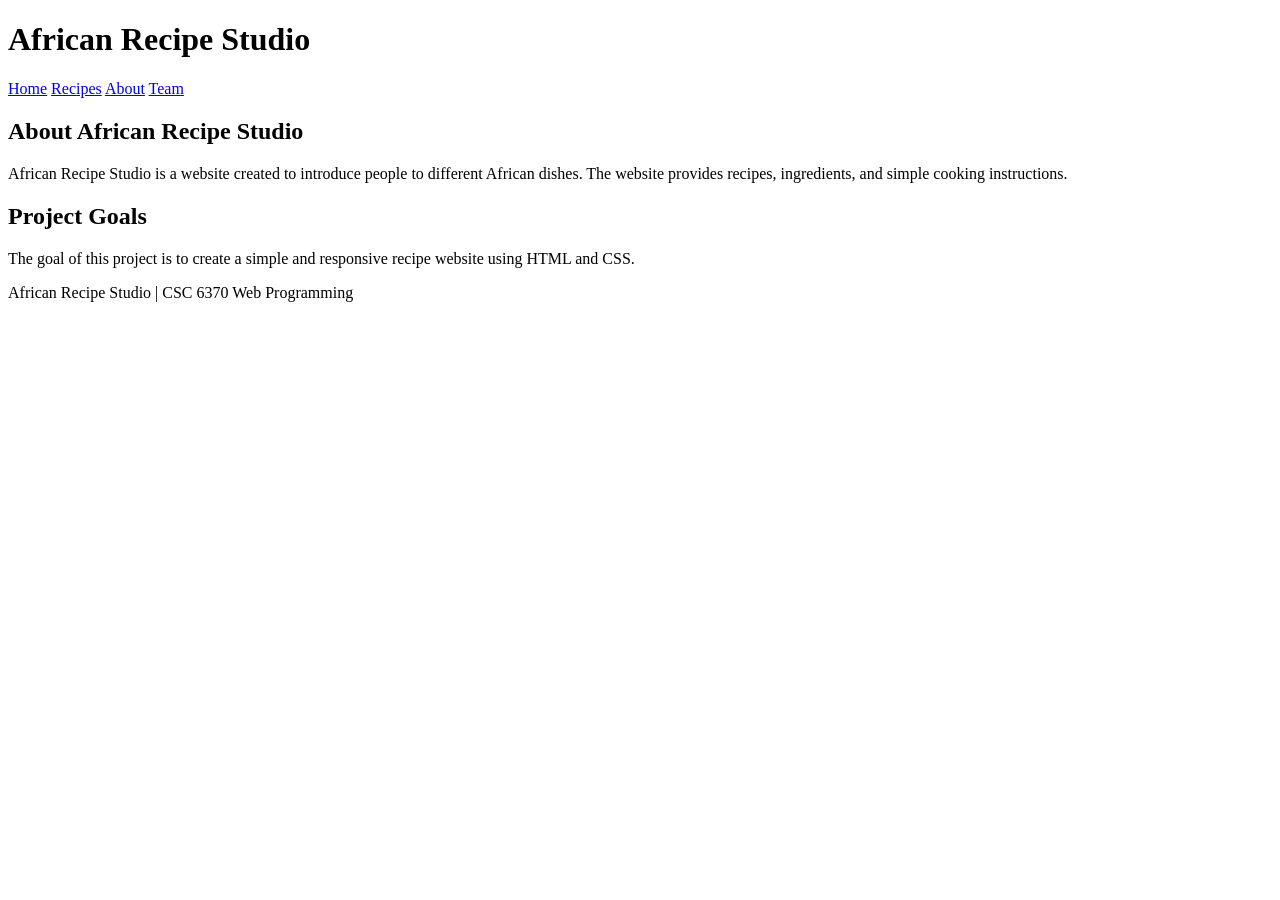
==== about.html @ 312b93d6 "Initial project setup and HTML structure" ====
<!DOCTYPE html>
<html lang="en">
<head>
    <meta charset="UTF-8">
    <meta name="viewport" content="width=device-width, initial-scale=1.0">
    <title>About | African Recipe Studio</title>
</head>
<body>

    <header>
        <h1>African Recipe Studio</h1>

        <nav aria-label="Main navigation">
            <a href="index.html">Home</a>
            <a href="recipes.html">Recipes</a>
            <a href="about.html">About</a>
            <a href="team.html">Team</a>
        </nav>
    </header>

    <main>
        <section>
            <h2>About African Recipe Studio</h2>

            <p>
                African Recipe Studio is a website created to
                introduce people to different African dishes.
                The website provides recipes, ingredients,
                and simple cooking instructions.
            </p>
        </section>

        <section>
            <h2>Project Goals</h2>

            <p>
                The goal of this project is to create a simple
                and responsive recipe website using HTML and CSS.
            </p>
        </section>
    </main>

    <footer>
        <p>African Recipe Studio | CSC 6370 Web Programming</p>
    </footer>

</body>
</html>
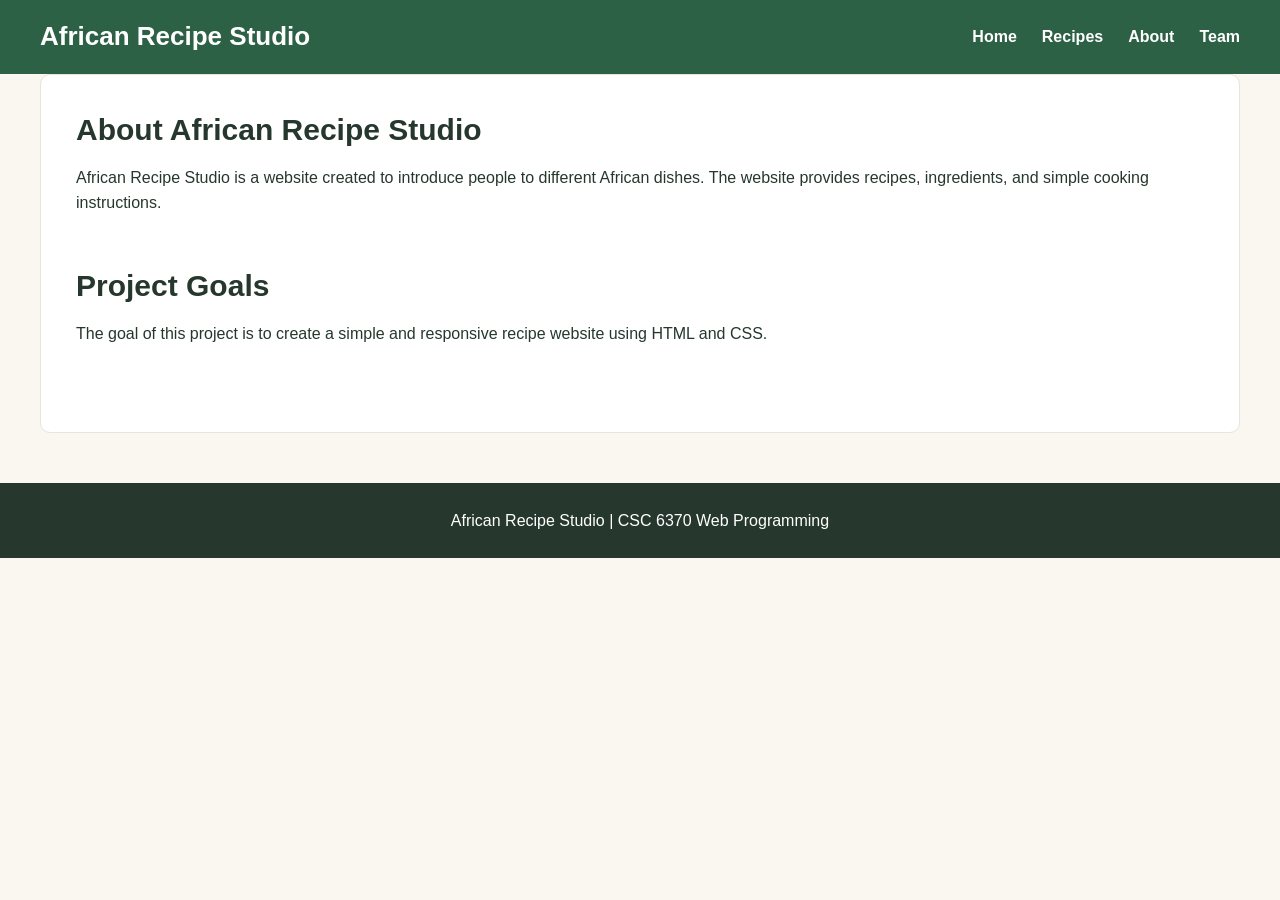
==== commit 3c69e17b: "Added main CSS styling and page layouts" ====
--- a/about.html
+++ b/about.html
@@ -5,6 +5,8 @@
     <meta charset="UTF-8">
     <meta name="viewport" content="width=device-width, initial-scale=1.0">
     <title>About | African Recipe Studio</title>
+    <link rel="stylesheet" href="css/style.css">
+
 </head>
 <body>
 
@@ -19,7 +21,7 @@
         </nav>
     </header>
 
-    <main>
+    <main class="about-content">
         <section>
             <h2>About African Recipe Studio</h2>
 
--- a/css/style.css
+++ b/css/style.css
@@ -0,0 +1,348 @@
+
+/*
+Name: Isaac Owusu
+Course: CSC 6370 Web Programming
+Project: African Recipe Studio
+*/
+
+/* General page styling */
+
+* {
+    box-sizing: border-box;
+}
+
+body {
+    margin: 0;
+    padding: 0;
+    font-family: Arial, Helvetica, sans-serif;
+    background-color: #faf7f1;
+    color: #26382d;
+    line-height: 1.6;
+}
+
+h1, h2, h3, h4 {
+    line-height: 1.3;
+}
+
+h2 {
+    font-size: 30px;
+    margin-bottom: 15px;
+}
+
+h3 {
+    font-size: 22px;
+}
+
+p {
+    margin-bottom: 15px;
+}
+
+a {
+    color: #2d6146;
+}
+
+img {
+    max-width: 100%;
+    height: auto;
+}
+
+
+/* Header and navigation */
+
+header {
+    background-color: #2d6146;
+    color: white;
+    padding: 20px 40px;
+    display: flex;
+    justify-content: space-between;
+    align-items: center;
+}
+
+header h1 {
+    font-size: 26px;
+    margin: 0;
+}
+
+nav {
+    display: flex;
+    gap: 25px;
+}
+
+nav a {
+    color: white;
+    text-decoration: none;
+    font-size: 16px;
+    font-weight: bold;
+}
+
+
+/* Main page layout */
+
+main {
+    max-width: 1200px;
+    margin: 0 auto;
+    padding: 30px 20px;
+}
+
+section {
+    margin-bottom: 50px;
+}
+
+
+/* Homepage hero section */
+
+.hero {
+    background-color: #e7eee5;
+    padding: 60px 40px;
+    border-radius: 12px;
+    text-align: center;
+}
+
+.hero h2 {
+    font-size: 40px;
+    margin-top: 0;
+}
+
+.hero p {
+    max-width: 700px;
+    margin: 0 auto 25px;
+    font-size: 18px;
+}
+
+.hero a {
+    display: inline-block;
+    background-color: #2d6146;
+    color: white;
+    text-decoration: none;
+    padding: 12px 25px;
+    border-radius: 6px;
+}
+
+
+/* Introduction section */
+
+.introduction {
+    max-width: 900px;
+    margin: 50px auto;
+    text-align: center;
+}
+
+
+/* Featured recipes and recipe collection */
+
+.featured-recipes {
+    margin-top: 50px;
+}
+
+.recipe-collection {
+    margin-top: 40px;
+}
+
+.recipe-grid {
+    display: grid;
+    grid-template-columns: repeat(3, 1fr);
+    gap: 25px;
+    margin-top: 25px;
+}
+
+.recipe-card {
+    background-color: white;
+    border: 1px solid #e4e5db;
+    border-radius: 10px;
+    padding: 15px;
+}
+
+.recipe-card img {
+    width: 100%;
+    height: 200px;
+    object-fit: cover;
+    border-radius: 8px;
+}
+
+.recipe-card h3 {
+    margin-top: 15px;
+    margin-bottom: 10px;
+}
+
+.recipe-card p {
+    font-size: 15px;
+    margin: 8px 0;
+}
+
+.recipe-card a {
+    display: inline-block;
+    margin-top: 15px;
+    padding: 10px 18px;
+    background-color: #2d6146;
+    color: white;
+    text-decoration: none;
+    border-radius: 5px;
+}
+
+
+/* Recipe categories */
+
+.categories {
+    margin-top: 60px;
+}
+
+.category-grid {
+    display: grid;
+    grid-template-columns: repeat(3, 1fr);
+    gap: 20px;
+    margin-top: 25px;
+}
+
+.category-card {
+    background-color: #e7eee5;
+    padding: 25px;
+    border-radius: 10px;
+    text-align: center;
+}
+
+.category-card h3 {
+    margin-top: 0;
+}
+
+
+/* Recipes page introduction */
+
+.page-intro {
+    background-color: #e7eee5;
+    padding: 40px;
+    border-radius: 10px;
+    text-align: center;
+}
+
+.page-intro h2 {
+    margin-top: 0;
+}
+
+.page-intro p {
+    max-width: 700px;
+    margin: 0 auto;
+}
+
+
+/* Individual recipe pages */
+
+.recipe-detail {
+    background-color: white;
+    padding: 35px;
+    border: 1px solid #e4e5db;
+    border-radius: 12px;
+    max-width: 950px;
+    margin: 20px auto;
+}
+
+.recipe-detail h2 {
+    font-size: 36px;
+    margin-top: 0;
+}
+
+.recipe-detail > img {
+    display: block;
+    width: 100%;
+    height: 350px;
+    object-fit: cover;
+    border-radius: 10px;
+    margin-bottom: 25px;
+}
+
+.recipe-detail section {
+    margin-top: 35px;
+    margin-bottom: 35px;
+}
+
+.recipe-detail ul {
+    padding-left: 25px;
+}
+
+.recipe-detail li {
+    margin-bottom: 10px;
+}
+
+.recipe-detail > a {
+    display: inline-block;
+    background-color: #2d6146;
+    color: white;
+    padding: 12px 20px;
+    text-decoration: none;
+    border-radius: 5px;
+}
+
+
+/* Cooking instructions */
+
+.cooking-steps {
+    margin-top: 40px;
+}
+
+.step {
+    background-color: #faf7f1;
+    border-left: 4px solid #b66b32;
+    padding: 20px;
+    margin-bottom: 20px;
+    border-radius: 5px;
+}
+
+.step h4 {
+    margin-top: 0;
+    margin-bottom: 10px;
+    font-size: 18px;
+}
+
+.step p {
+    margin-bottom: 0;
+}
+
+
+/* About page */
+
+.about-content {
+    background-color: white;
+    padding: 35px;
+    border-radius: 10px;
+    border: 1px solid #e4e5db;
+}
+
+.about-content h2 {
+    margin-top: 0;
+}
+
+
+/* Team page */
+
+.team-content {
+    background-color: white;
+    padding: 35px;
+    border-radius: 10px;
+    border: 1px solid #e4e5db;
+}
+
+.team-content h2 {
+    margin-top: 0;
+}
+
+.team-content ul {
+    padding-left: 25px;
+}
+
+.team-content li {
+    margin-bottom: 10px;
+}
+
+
+/* Footer */
+
+footer {
+    background-color: #26382d;
+    color: white;
+    padding: 25px;
+    text-align: center;
+    margin-top: 50px;
+}
+
+footer p {
+    margin: 0;
+}
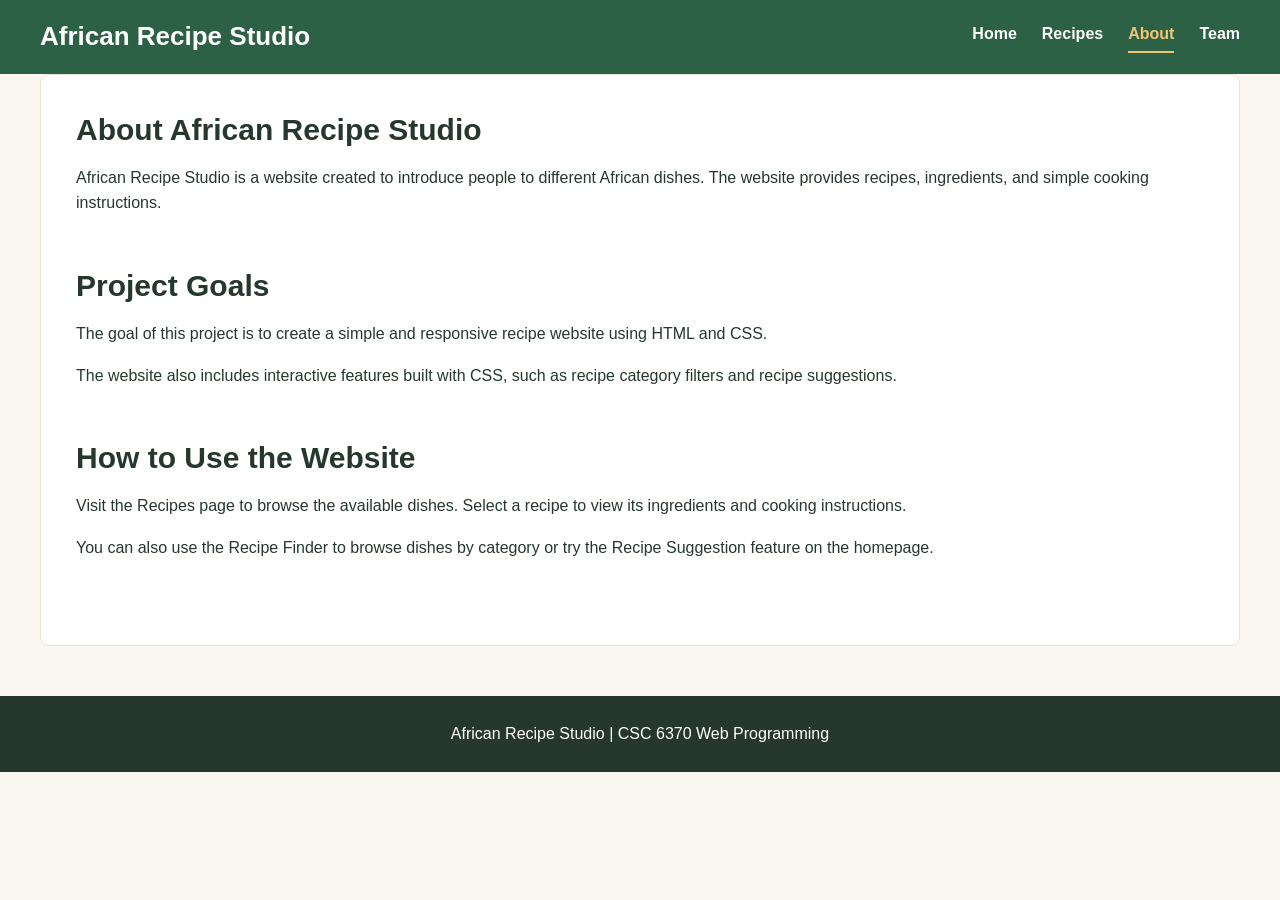
==== commit d0a6e58e: "Improved accessibility and refine website design" ====
--- a/about.html
+++ b/about.html
@@ -6,9 +6,12 @@
     <meta name="viewport" content="width=device-width, initial-scale=1.0">
     <title>About | African Recipe Studio</title>
     <link rel="stylesheet" href="css/style.css">
-
 </head>
 <body>
+
+    <a class="skip-link" href="#main-content">
+        Skip to main content
+    </a>
 
     <header>
         <h1>African Recipe Studio</h1>
@@ -16,12 +19,13 @@
         <nav aria-label="Main navigation">
             <a href="index.html">Home</a>
             <a href="recipes.html">Recipes</a>
-            <a href="about.html">About</a>
+            <a href="about.html" aria-current="page">About</a>
             <a href="team.html">Team</a>
         </nav>
     </header>
 
-    <main class="about-content">
+    <main id="main-content" class="about-content">
+
         <section>
             <h2>About African Recipe Studio</h2>
 
@@ -40,7 +44,30 @@
                 The goal of this project is to create a simple
                 and responsive recipe website using HTML and CSS.
             </p>
+
+            <p>
+                The website also includes interactive features
+                built with CSS, such as recipe category filters
+                and recipe suggestions.
+            </p>
         </section>
+
+        <section>
+            <h2>How to Use the Website</h2>
+
+            <p>
+                Visit the Recipes page to browse the available
+                dishes. Select a recipe to view its ingredients
+                and cooking instructions.
+            </p>
+
+            <p>
+                You can also use the Recipe Finder to browse
+                dishes by category or try the Recipe Suggestion
+                feature on the homepage.
+            </p>
+        </section>
+
     </main>
 
     <footer>
--- a/css/style.css
+++ b/css/style.css
@@ -5,7 +5,6 @@
 Project: African Recipe Studio
 */
 
-/* General page styling */
 
 * {
     box-sizing: border-box;
@@ -46,8 +45,24 @@
     height: auto;
 }
 
-
-/* Header and navigation */
+/* Skip navigation */
+
+.skip-link {
+    position: absolute;
+    top: -100px;
+    left: 15px;
+    background-color: white;
+    color: #26382d;
+    padding: 12px 18px;
+    border: 2px solid #26382d;
+    border-radius: 5px;
+    z-index: 100;
+}
+
+.skip-link:focus {
+    top: 10px;
+}
+
 
 header {
     background-color: #2d6146;
@@ -73,10 +88,19 @@
     text-decoration: none;
     font-size: 16px;
     font-weight: bold;
-}
-
-
-/* Main page layout */
+    padding-bottom: 4px;
+    transition: color 0.3s ease;
+}
+
+nav a:hover {
+    color: #f0c674;
+}
+
+nav a[aria-current="page"] {
+    color: #f0c674;
+    border-bottom: 2px solid #f0c674;
+}
+
 
 main {
     max-width: 1200px;
@@ -88,14 +112,13 @@
     margin-bottom: 50px;
 }
 
-
-/* Homepage hero section */
 
 .hero {
     background-color: #e7eee5;
     padding: 60px 40px;
     border-radius: 12px;
     text-align: center;
+    animation: fadeIn 0.8s ease-out;
 }
 
 .hero h2 {
@@ -119,16 +142,12 @@
 }
 
 
-/* Introduction section */
-
 .introduction {
     max-width: 900px;
     margin: 50px auto;
     text-align: center;
 }
 
-
-/* Featured recipes and recipe collection */
 
 .featured-recipes {
     margin-top: 50px;
@@ -150,6 +169,13 @@
     border: 1px solid #e4e5db;
     border-radius: 10px;
     padding: 15px;
+    transition: transform 0.3s ease,
+                box-shadow 0.3s ease;
+}
+
+.recipe-card:hover {
+    transform: translateY(-6px);
+    box-shadow: 0 8px 20px rgba(0, 0, 0, 0.12);
 }
 
 .recipe-card img {
@@ -157,6 +183,11 @@
     height: 200px;
     object-fit: cover;
     border-radius: 8px;
+    transition: transform 0.3s ease;
+}
+
+.recipe-card:hover img {
+    transform: scale(1.03);
 }
 
 .recipe-card h3 {
@@ -179,8 +210,21 @@
     border-radius: 5px;
 }
 
-
-/* Recipe categories */
+.hero a,
+.recipe-card a,
+.recipe-detail > a,
+.suggestion-result a {
+    transition: background-color 0.3s ease,
+                transform 0.3s ease;
+}
+
+.hero a:hover,
+.recipe-card a:hover,
+.recipe-detail > a:hover,
+.suggestion-result a:hover {
+    background-color: #204832;
+    transform: translateY(-3px);
+}
 
 .categories {
     margin-top: 60px;
@@ -198,14 +242,18 @@
     padding: 25px;
     border-radius: 10px;
     text-align: center;
+    transition: background-color 0.3s ease,
+                transform 0.3s ease;
+}
+
+.category-card:hover {
+    background-color: #d6e4d3;
+    transform: translateY(-4px);
 }
 
 .category-card h3 {
     margin-top: 0;
 }
-
-
-/* Recipes page introduction */
 
 .page-intro {
     background-color: #e7eee5;
@@ -222,9 +270,6 @@
     max-width: 700px;
     margin: 0 auto;
 }
-
-
-/* Individual recipe pages */
 
 .recipe-detail {
     background-color: white;
@@ -271,9 +316,6 @@
     border-radius: 5px;
 }
 
-
-/* Cooking instructions */
-
 .cooking-steps {
     margin-top: 40px;
 }
@@ -297,8 +339,6 @@
 }
 
 
-/* About page */
-
 .about-content {
     background-color: white;
     padding: 35px;
@@ -311,8 +351,6 @@
 }
 
 
-/* Team page */
-
 .team-content {
     background-color: white;
     padding: 35px;
@@ -331,9 +369,6 @@
 .team-content li {
     margin-bottom: 10px;
 }
-
-
-/* Footer */
 
 footer {
     background-color: #26382d;
@@ -346,3 +381,408 @@
 footer p {
     margin: 0;
 }
+
+
+@keyframes fadeIn {
+    from {
+        opacity: 0;
+        transform: translateY(15px);
+    }
+
+    to {
+        opacity: 1;
+        transform: translateY(0);
+    }
+}
+
+.recipe-suggestion {
+    background-color: #e7eee5;
+    padding: 35px;
+    border-radius: 12px;
+    margin-top: 50px;
+}
+
+.suggestion-box {
+    background-color: white;
+    padding: 25px;
+    border-radius: 10px;
+    border: 1px solid #e4e5db;
+}
+
+.feature-note {
+    font-size: 14px;
+    color: #435a48;
+}
+
+.suggestion-options,
+.filter-options {
+    border: 0;
+    padding: 0;
+    margin: 0 0 25px;
+    min-width: 0;
+}
+
+.suggestion-options legend,
+.filter-options legend {
+    font-weight: bold;
+    margin-bottom: 15px;
+}
+
+.suggestion-options input,
+.filter-options input {
+    position: absolute;
+    width: 1px;
+    height: 1px;
+    opacity: 0;
+}
+
+.suggestion-options label,
+.filter-options label {
+    display: inline-block;
+    padding: 10px 18px;
+    margin: 0 8px 10px 0;
+    background-color: #e7eee5;
+    border: 1px solid #c5d4c3;
+    border-radius: 6px;
+    cursor: pointer;
+    transition: background-color 0.3s ease;
+}
+
+.suggestion-options label:hover,
+.filter-options label:hover {
+    background-color: #d6e4d3;
+}
+
+.suggestion-options input:focus-visible + label,
+.filter-options input:focus-visible + label {
+    outline: 3px solid #b66b32;
+    outline-offset: 3px;
+}
+
+.suggestion-options input:checked + label,
+.filter-options input:checked + label {
+    background-color: #2d6146;
+    color: white;
+    border-color: #2d6146;
+}
+
+.suggestion-result {
+    display: none;
+    padding: 20px;
+    background-color: #faf7f1;
+    border-radius: 8px;
+}
+
+.suggestion-box:has(#suggest-easy:checked) .easy-result {
+    display: block;
+}
+
+.suggestion-box:has(#suggest-rice:checked) .rice-result {
+    display: block;
+}
+
+.suggestion-box:has(#suggest-soup:checked) .soup-result {
+    display: block;
+}
+
+.suggestion-result a {
+    display: inline-block;
+    padding: 10px 18px;
+    background-color: #2d6146;
+    color: white;
+    text-decoration: none;
+    border-radius: 5px;
+}
+
+.recipe-finder {
+    margin-top: 25px;
+}
+
+.recipe-finder:has(#filter-rice:checked)
+.recipe-card:not(.rice) {
+    display: none;
+}
+
+.recipe-finder:has(#filter-soup:checked)
+.recipe-card:not(.soup) {
+    display: none;
+}
+
+.recipe-finder:has(#filter-side:checked)
+.recipe-card:not(.side) {
+    display: none;
+}
+
+a:focus-visible {
+    outline: 3px solid #b66b32;
+    outline-offset: 3px;
+}
+
+@media screen and (max-width: 900px) {
+
+    header {
+        padding: 20px;
+        flex-direction: column;
+        gap: 15px;
+        text-align: center;
+    }
+
+    nav {
+        justify-content: center;
+        flex-wrap: wrap;
+        gap: 20px;
+    }
+
+    main {
+        padding: 25px 20px;
+    }
+
+    .recipe-grid {
+        grid-template-columns: repeat(2, 1fr);
+        gap: 20px;
+    }
+
+    .category-grid {
+        grid-template-columns: repeat(2, 1fr);
+        gap: 20px;
+    }
+
+    .hero {
+        padding: 45px 30px;
+    }
+
+    .hero h2 {
+        font-size: 34px;
+    }
+
+    .recipe-detail {
+        padding: 25px;
+    }
+
+    .recipe-detail > img {
+        height: 300px;
+    }
+
+    .about-content,
+    .team-content {
+        padding: 25px;
+    }
+}
+
+
+@media screen and (max-width: 600px) {
+
+    body {
+        font-size: 15px;
+    }
+
+    header {
+        padding: 20px 15px;
+    }
+
+    header h1 {
+        font-size: 22px;
+    }
+
+    nav {
+        gap: 12px;
+    }
+
+    nav a {
+        font-size: 14px;
+    }
+
+    main {
+        padding: 20px 15px;
+    }
+
+    section {
+        margin-bottom: 35px;
+    }
+
+    h2 {
+        font-size: 25px;
+    }
+
+    h3 {
+        font-size: 20px;
+    }
+
+    .hero {
+        padding: 35px 20px;
+    }
+
+    .hero h2 {
+        font-size: 28px;
+    }
+
+    .hero p {
+        font-size: 16px;
+    }
+
+    .hero a {
+        padding: 10px 20px;
+    }
+
+    .introduction {
+        margin: 35px auto;
+        text-align: left;
+    }
+
+    .recipe-grid {
+        grid-template-columns: 1fr;
+        gap: 20px;
+    }
+
+    .recipe-card {
+        padding: 15px;
+    }
+
+    .recipe-card img {
+        height: 220px;
+    }
+
+    .recipe-card h3 {
+        font-size: 20px;
+    }
+
+    .recipe-card a {
+        padding: 10px 15px;
+    }
+
+    .category-grid {
+        grid-template-columns: 1fr;
+        gap: 15px;
+    }
+
+    .category-card {
+        padding: 20px;
+    }
+
+    .page-intro {
+        padding: 30px 20px;
+    }
+
+    .page-intro h2 {
+        font-size: 26px;
+    }
+
+    .recipe-detail {
+        padding: 20px 15px;
+        margin: 10px auto;
+    }
+
+    .recipe-detail h2 {
+        font-size: 28px;
+    }
+
+    .recipe-detail > img {
+        height: 220px;
+    }
+
+    .recipe-detail section {
+        margin-top: 25px;
+        margin-bottom: 25px;
+    }
+
+    .recipe-detail ul {
+        padding-left: 20px;
+    }
+
+    .step {
+        padding: 15px;
+        margin-bottom: 15px;
+    }
+
+    .step h4 {
+        font-size: 17px;
+    }
+
+    .about-content,
+    .team-content {
+        padding: 20px 15px;
+    }
+
+    .recipe-suggestion {
+        padding: 20px 15px;
+    }
+
+    .suggestion-box {
+        padding: 15px;
+    }
+
+    .suggestion-options label,
+    .filter-options label {
+        padding: 10px 12px;
+        font-size: 14px;
+    }
+
+    .suggestion-result {
+        padding: 15px;
+    }
+
+    footer {
+        padding: 20px 15px;
+        font-size: 14px;
+        margin-top: 30px;
+    }
+}
+
+
+@media screen and (max-width: 380px) {
+
+    header h1 {
+        font-size: 20px;
+    }
+
+    nav {
+        gap: 10px;
+    }
+
+    nav a {
+        font-size: 13px;
+    }
+
+    .hero h2 {
+        font-size: 25px;
+    }
+
+    .recipe-card img {
+        height: 180px;
+    }
+
+    .recipe-detail > img {
+        height: 190px;
+    }
+}
+
+
+@media (prefers-reduced-motion: reduce) {
+
+    .hero {
+        animation: none;
+    }
+
+    .recipe-card,
+    .recipe-card img,
+    .category-card,
+    nav a,
+    .hero a,
+    .recipe-card a,
+    .recipe-detail > a,
+    .suggestion-result a,
+    .suggestion-options label,
+    .filter-options label {
+        transition: none;
+    }
+
+    .recipe-card:hover,
+    .recipe-card:hover img,
+    .category-card:hover,
+    .hero a:hover,
+    .recipe-card a:hover,
+    .recipe-detail > a:hover,
+    .suggestion-result a:hover {
+        transform: none;
+    }
+}
